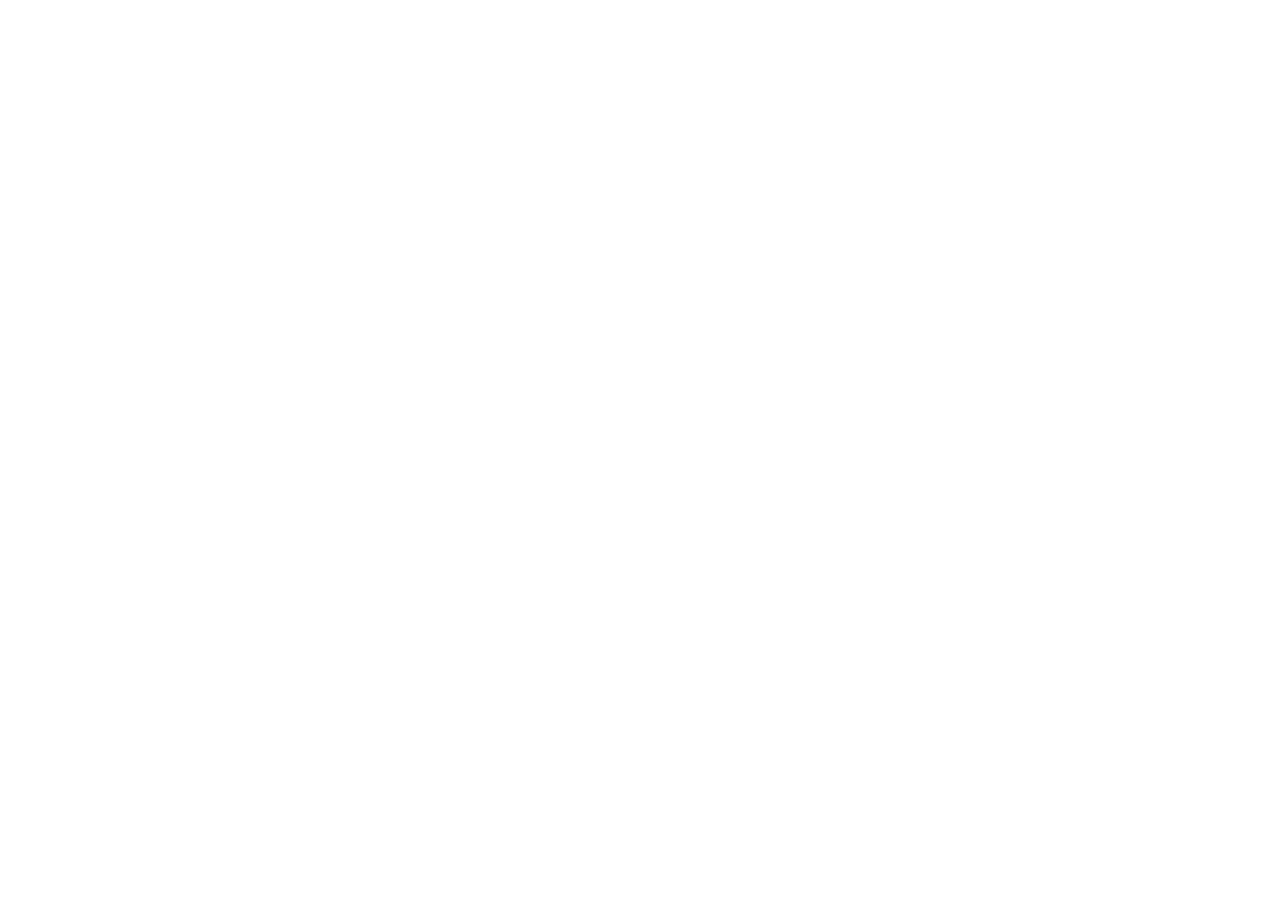
==== index.html @ e79f24a7 "Criei a página principal" ====
<!DOCTYPE html>
<html lang="pt-br">
<head>
    <meta charset="UTF-8">
    <meta http-equiv="X-UA-Compatible" content="IE=edge">
    <meta name="viewport" content="width=device-width, initial-scale=1.0">
    <link rel="shortcut icon" href="favicon.ico" type="image/x-icon">
    <title>Redes Sociais Projeto</title>
    <link rel="stylesheet" href="estilos/style.css">
</head>
<body>
    
</body>
</html>
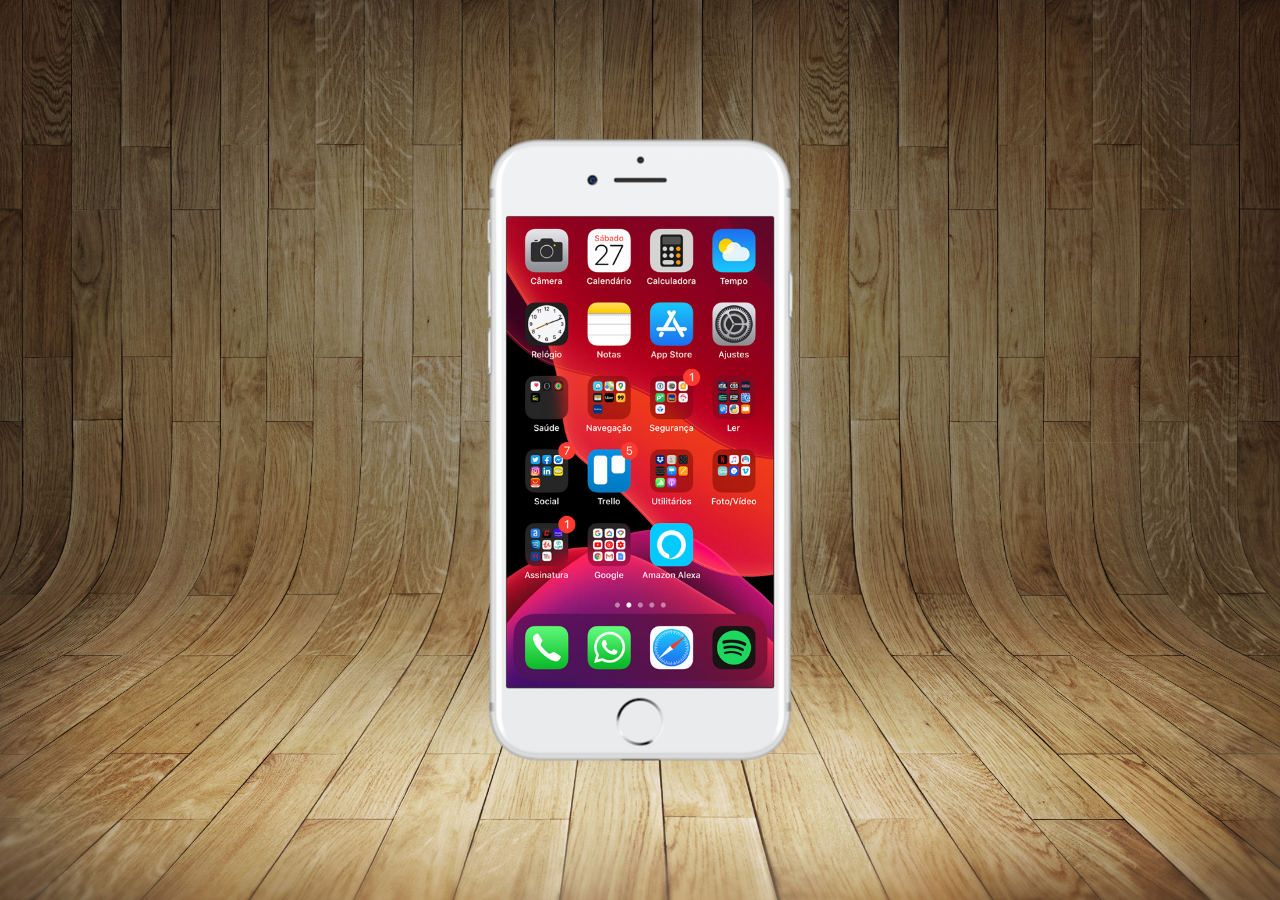
==== commit 0313fe89: "Criada a tela home" ====
--- a/index.html
+++ b/index.html
@@ -9,6 +9,14 @@
     <link rel="stylesheet" href="estilos/style.css">
 </head>
 <body>
-    
+    <main>
+        <section id="telefone">
+            <iframe src="home.html" name="tela" id="tela" frameborder="0"></iframe>
+        </section>
+
+        <section id="redes-sociais">
+
+        </section>
+    </main>
 </body>
 </html>--- a/estilos/style.css
+++ b/estilos/style.css
@@ -0,0 +1,44 @@
+@charset "UTF-8";
+
+* {
+    margin:0px;
+    padding:0px;
+    font-family: Arial, Helvetica, sans-serif;
+}
+
+html, body {
+    height: 100vh;
+    width: 100vw;
+    background-color: black;
+}
+
+body {
+    background: url('../imagens/fundo-madeira.jpg') no-repeat top center;
+    background-size: cover;
+    background-attachment: fixed;
+}
+
+main {
+    position: relative;
+    height: 100vh;
+    position: relative;
+}
+
+section#telefone {
+    position: absolute;
+    top:50%;
+    left:50%;
+    transform: translate(-50%, -50%);
+
+    height: 627px;
+    width: 311px;
+    background: url('../imagens/frame-iphone.png') no-repeat;
+}
+
+iframe#tela {
+    position: relative;
+    top: 80px;
+    left: 22px;
+    width: 267px;
+    height: 471px;
+}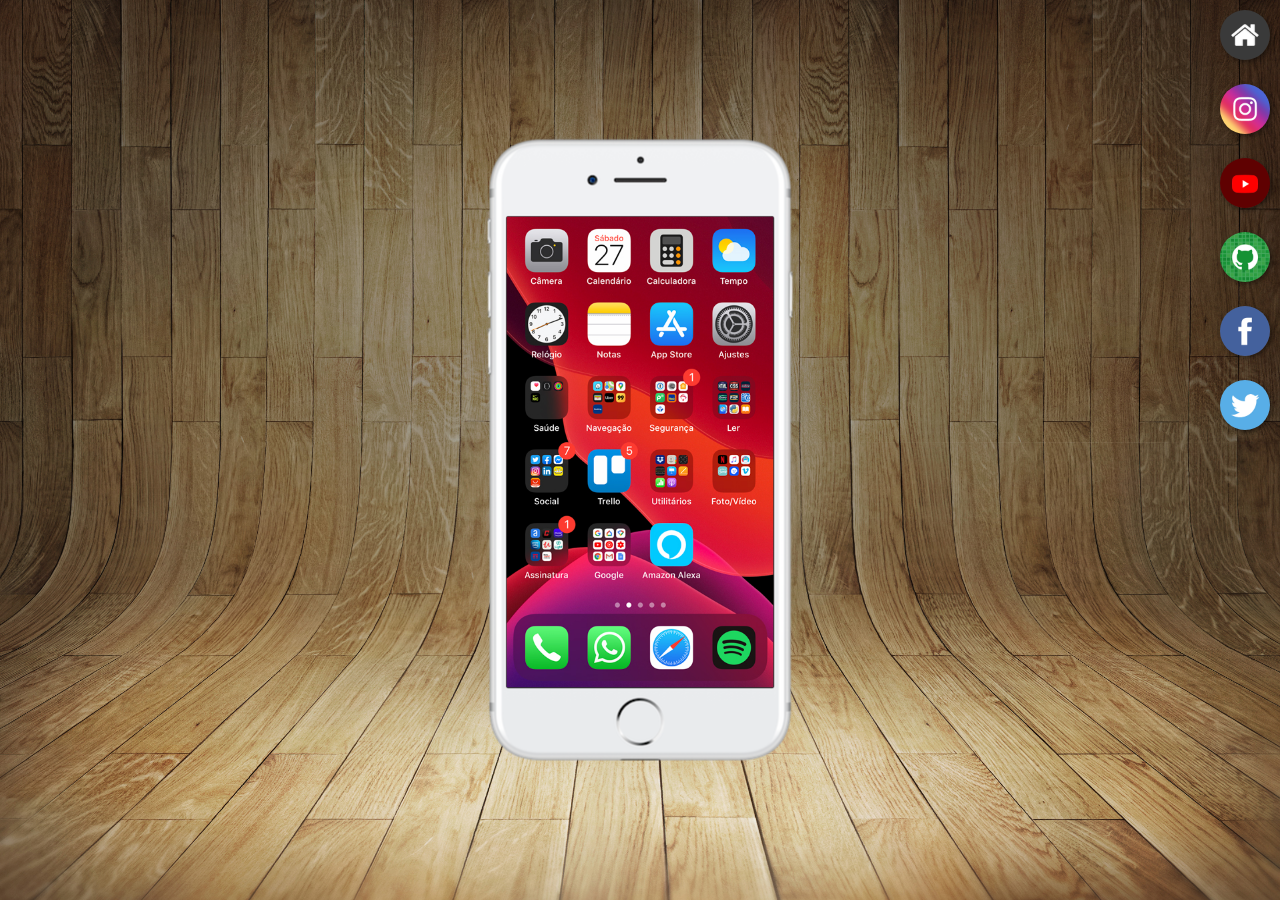
==== commit 9fb3da49: "criei botões" ====
--- a/index.html
+++ b/index.html
@@ -15,7 +15,12 @@
         </section>
 
         <section id="redes-sociais">
-
+            <a href="#" target="name"><img src="imagens/logo-home.jpg" alt="Home"></a> <br>
+            <a href="#" target="name"><img src="imagens/logo-instagram.jpg" alt="Insta"></a> <br>
+            <a href="#" target="name"><img src="imagens/logo-youtube.jpg" alt="youtube"></a> <br>
+            <a href="#" target="name"><img src="imagens/logo-github.jpg" alt="github"></a> <br>
+            <a href="#" target="name"><img src="imagens/logo-facebook.jpg" alt="facebook"></a> <br>
+            <a href="#" target="name"><img src="imagens/logo-twitter.jpg" alt="TT"></a> <br>
         </section>
     </main>
 </body>
--- a/estilos/style.css
+++ b/estilos/style.css
@@ -41,4 +41,23 @@
     left: 22px;
     width: 267px;
     height: 471px;
+}
+
+section#redes-sociais {
+    text-align: right;
+}
+
+section#redes-sociais img {
+    width: 50px;
+    border-radius: 50%;
+    box-shadow: 2px 2px 5px rgba(0, 0, 0, 0.445);
+    margin: 10px;
+    box-sizing: border-box;    
+}
+
+section#redes-sociais img:hover {
+    border: 2px solid rgba(255, 255, 255, 0.548);
+    transform: translate(-2px, -5px);
+    box-shadow: 5px 5px 10px rgba(0, 0, 0, 0.486);
+    transition:transform .3s, border .7s;
 }